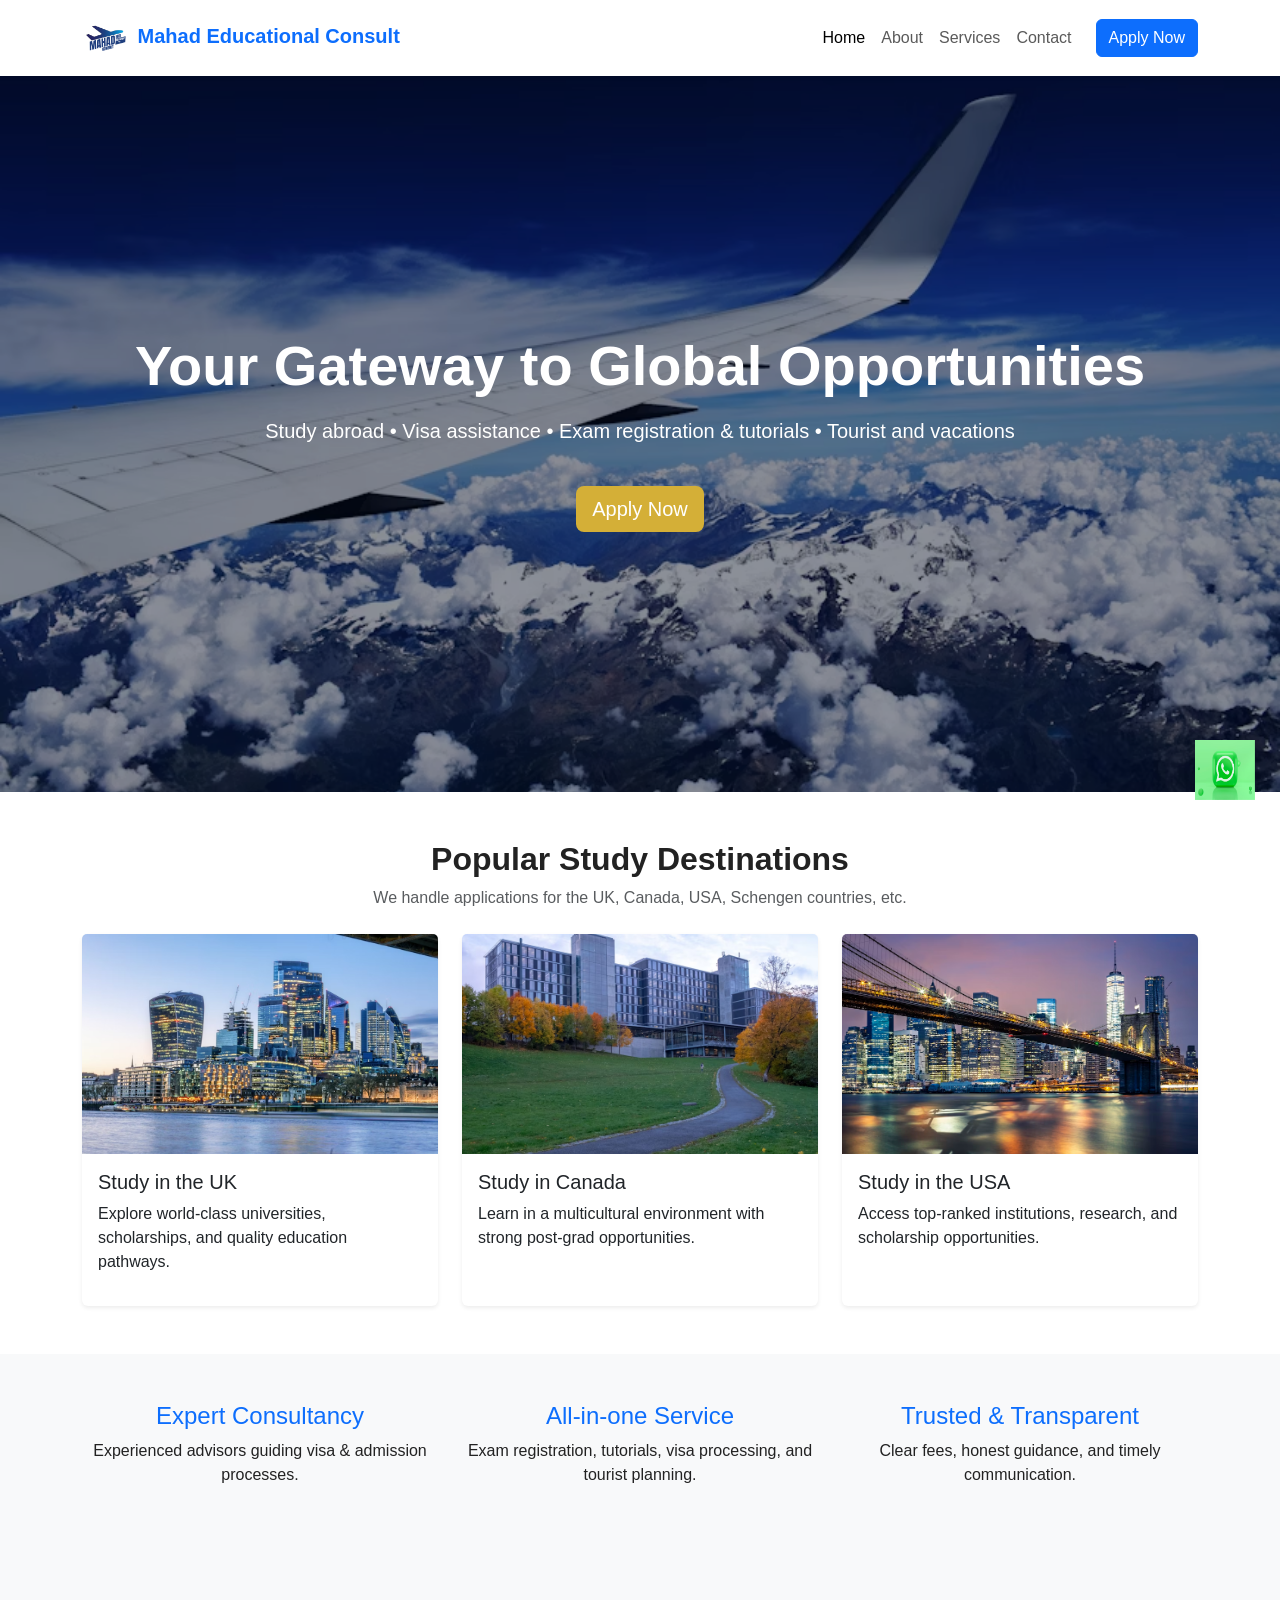
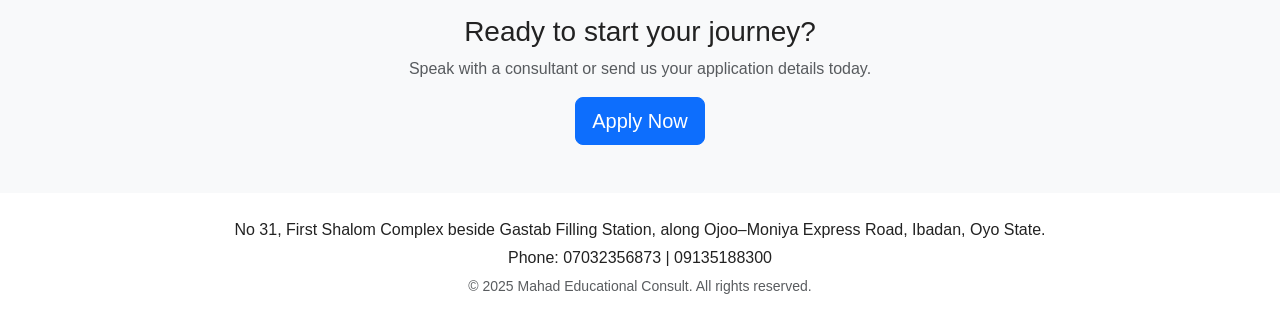
==== index.html @ 590d8e64 "initial website upload" ====
<!DOCTYPE html>
<html lang="en">
<head>
  <meta charset="utf-8" />
  <meta name="viewport" content="width=device-width, initial-scale=1" />
  <title>Mahad Educational Consult — Home</title>

  <!-- Bootstrap 5 CSS -->
  <link href="https://cdn.jsdelivr.net/npm/bootstrap@5.3.2/dist/css/bootstrap.min.css" rel="stylesheet">

  <!-- Custom CSS -->
  <link rel="stylesheet" href="css/style.css">
</head>
<body>

  <!-- NAVBAR -->
  <nav class="navbar navbar-expand-lg navbar-light bg-white shadow-sm fixed-top">
    <div class="container">
      <a class="navbar-brand" href="index.html">
        <!-- Replace logo.png with your actual logo (transparent preferred) -->
        <img src="images/logo.png" alt="Mahad Educational Consult" height="50">
        <span class="fw-bold text-primary d-none d-md-inline">Mahad Educational Consult</span>
      </a>
      <button class="navbar-toggler" type="button" data-bs-toggle="collapse" data-bs-target="#navMenu"
              aria-controls="navMenu" aria-expanded="false" aria-label="Toggle navigation">
        <span class="navbar-toggler-icon"></span>
      </button>

      <div class="collapse navbar-collapse" id="navMenu">
        <ul class="navbar-nav ms-auto mb-2 mb-lg-0 align-items-lg-center">
          <li class="nav-item"><a class="nav-link active" href="index.html">Home</a></li>
          <li class="nav-item"><a class="nav-link" href="about.html">About</a></li>
          <li class="nav-item"><a class="nav-link" href="services.html">Services</a></li>
          <li class="nav-item"><a class="nav-link" href="contact.html">Contact</a></li>
        </ul>
        <a class="btn btn-primary ms-lg-3" href="contact.html">Apply Now</a>
      </div>
    </div>
  </nav>

  <!-- HERO SECTION -->
  <header class="hero-section d-flex align-items-center text-center text-white">
    <div class="overlay"></div>
    <div class="container position-relative">
      <h1 class="display-4 fw-bold mb-3">Your Gateway to Global Opportunities</h1>
      <p class="lead mb-4 ">
        Study abroad • Visa assistance • Exam registration & tutorials • Tourist and vacations
      </p>
      <a class="btn btn-lg btn-gold mt-3" href="contact.html">Apply Now</a>
    </div>
  </header>

  <!-- DESTINATIONS (country cards) -->
  <section class="destinations py-5">
    <div class="container">
      <div class="text-center mb-4">
        <h2 class="fw-bold">Popular Study Destinations</h2>
        <p class="text-muted">We handle applications for the UK, Canada, USA, Schengen countries, etc.</p>
      </div>

      <div class="row g-4">
        <!-- UK -->
        <div class="col-md-4">
          <div class="card country-card h-100 border-0 shadow-sm">
            <img src="images/uk.jpg" class="card-img-top" alt="Study in the UK">
            <div class="card-body">
              <h5 class="card-title">Study in the UK</h5>
              <p class="card-text">Explore world-class universities, scholarships, and quality education pathways.</p>
              <a href="services.html#study" class="stretched-link"></a>
            </div>
          </div>
        </div>

        <!-- Canada -->
        <div class="col-md-4">
          <div class="card country-card h-100 border-0 shadow-sm">
            <img src="images/canada.jpg" class="card-img-top" alt="Study in Canada">
            <div class="card-body">
              <h5 class="card-title">Study in Canada</h5>
              <p class="card-text">Learn in a multicultural environment with strong post-grad opportunities.</p>
              <a href="services.html#study" class="stretched-link"></a>
            </div>
          </div>
        </div>

        <!-- USA -->
        <div class="col-md-4">
          <div class="card country-card h-100 border-0 shadow-sm">
            <img src="images/usa.jpg" class="card-img-top" alt="Study in USA">
            <div class="card-body">
              <h5 class="card-title">Study in the USA</h5>
              <p class="card-text">Access top-ranked institutions, research, and scholarship opportunities.</p>
              <a href="services.html#study" class="stretched-link"></a>
            </div>
          </div>
        </div>
      </div>
    </div>
  </section>

  <!-- WHY CHOOSE US -->
  <section class="why-choose-us py-5 bg-light">
    <div class="container">
      <div class="row text-center">
        <div class="col-md-4 mb-3">
          <h4>Expert Consultancy</h4>
          <p>Experienced advisors guiding visa & admission processes.</p>
        </div>
        <div class="col-md-4 mb-3">
          <h4>All-in-one Service</h4>
          <p>Exam registration, tutorials, visa processing, and tourist planning.</p>
        </div>
        <div class="col-md-4 mb-3">
          <h4>Trusted & Transparent</h4>
          <p>Clear fees, honest guidance, and timely communication.</p>
        </div>
      </div>
    </div>
  </section>

  <!-- SIMPLE CALL TO ACTION -->
  <section class="cta py-5">
    <div class="container text-center">
      <h3>Ready to start your journey?</h3>
      <p class="text-muted">Speak with a consultant or send us your application details today.</p>
      <a class="btn btn-primary btn-lg" href="contact.html">Apply Now</a>
    </div>
  </section>

  <!-- FOOTER -->
  <footer class="footer bg-white py-4">
    <div class="container text-center">
      <p class="mb-1">No 31, First Shalom Complex beside Gastab Filling Station, along Ojoo–Moniya Express Road, Ibadan, Oyo State.</p>
      <p class="mb-1">Phone: 07032356873 | 09135188300</p>
      <small class="text-muted">© 2025 Mahad Educational Consult. All rights reserved.</small>
    </div>
  </footer>

  <!-- Scroll to top button -->
  <button id="scrollTopBtn" title="Go to top">&uarr;</button>

  <!-- WhatsApp button -->
  <div class="whatsapp-float">
    <a href="https://wa.me/2347032356873" target="_blank" rel="noopener">
      <img src="images/whatsapp-icon.png" alt="Chat with us on WhatsApp" width="40" height="40">
    </a>
  </div>

  <!-- Bootstrap JS bundle -->
  <script src="https://cdn.jsdelivr.net/npm/bootstrap@5.3.2/dist/js/bootstrap.bundle.min.js"></script>

  <!-- Custom JS -->
  <script src="js/script.js"></script>
</body>
</html>
---- css/style.css ----
/* ----------------------------
   Global / Base
   ---------------------------- */
:root{
  --brand-blue: #0d6efd;
  --brand-gold: #d4af37; /* gold */
  --text-dark: #222;
}

body {
  font-family: 'Segoe UI', Tahoma, Geneva, Verdana, sans-serif;
  color: var(--text-dark);
  background: #fff;
  padding-top: 72px; /* offset for fixed navbar */
}

/* Links */
a { text-decoration: none; }

/* NAVBAR tweaks */
.navbar-brand img { max-height: 50px; }

/* ----------------------------
   Hero styles (home)
   ---------------------------- */
.hero-section {
  height: 80vh;
  min-height: 420px;
  background: url("../images/hero-bg.jpg") center center/cover no-repeat;
  position: relative;
  display: flex;
  align-items: center;
}
.hero-section .overlay { position:absolute; inset:0; background: rgba(2,10,28,0.45); }
.hero-content { position:relative; z-index:2; }
.hero-logo { max-width: 220px; }

/* simple gold button */
.btn-gold {
  background-color: var(--brand-gold);
  color: #fff;
  border: none;
}
.btn-gold:hover { background-color: #b58f2d; }

/* small hero variants for other pages */
.about-hero, .services-hero, .contact-hero {
  height: 35vh;
  min-height: 180px;
  background: linear-gradient(rgba(2,10,28,0.45), rgba(2,10,28,0.45));
  display:flex;
  align-items:center;
}
.about-hero .overlay, .services-hero .overlay, .contact-hero .overlay {
  display:none;
}

/* ----------------------------
   Cards & destinations
   ---------------------------- */
.country-card img,
.card-img-top {
  height: 220px;
  object-fit: cover;
}

/* Why choose us */
.why-choose-us h4 { color: var(--brand-blue); }

/* CTA */
.cta { background:#f8f9fa }

/* ----------------------------
   Scroll-top button
   ---------------------------- */
#scrollTopBtn {
  display: none;
  position: fixed;
  bottom: 40px;
  right: 40px;
  z-index: 999;
  font-size: 20px;
  background-color: var(--brand-gold);
  color: white;
  border: none;
  padding: 10px 12px;
  border-radius: 50%;
  cursor: pointer;
}
#scrollTopBtn:hover { opacity: 0.9; }

/* ----------------------------
   WhatsApp floating button
   ---------------------------- */
.whatsapp-float {
  position: fixed;
  bottom: 100px;
  right: 25px;
  z-index: 1000;
}
.whatsapp-float img { width: 60px; height: 60px; }

/* ----------------------------
   Footer
   ---------------------------- */
.footer { 
    background-color:  #003399;
    border-top: 1px solid #fff;
 }

/* Responsive tweaks */
@media (max-width: 767px) {
  .hero-section { height: 55vh; }
  .country-card img { height: 180px; }
}
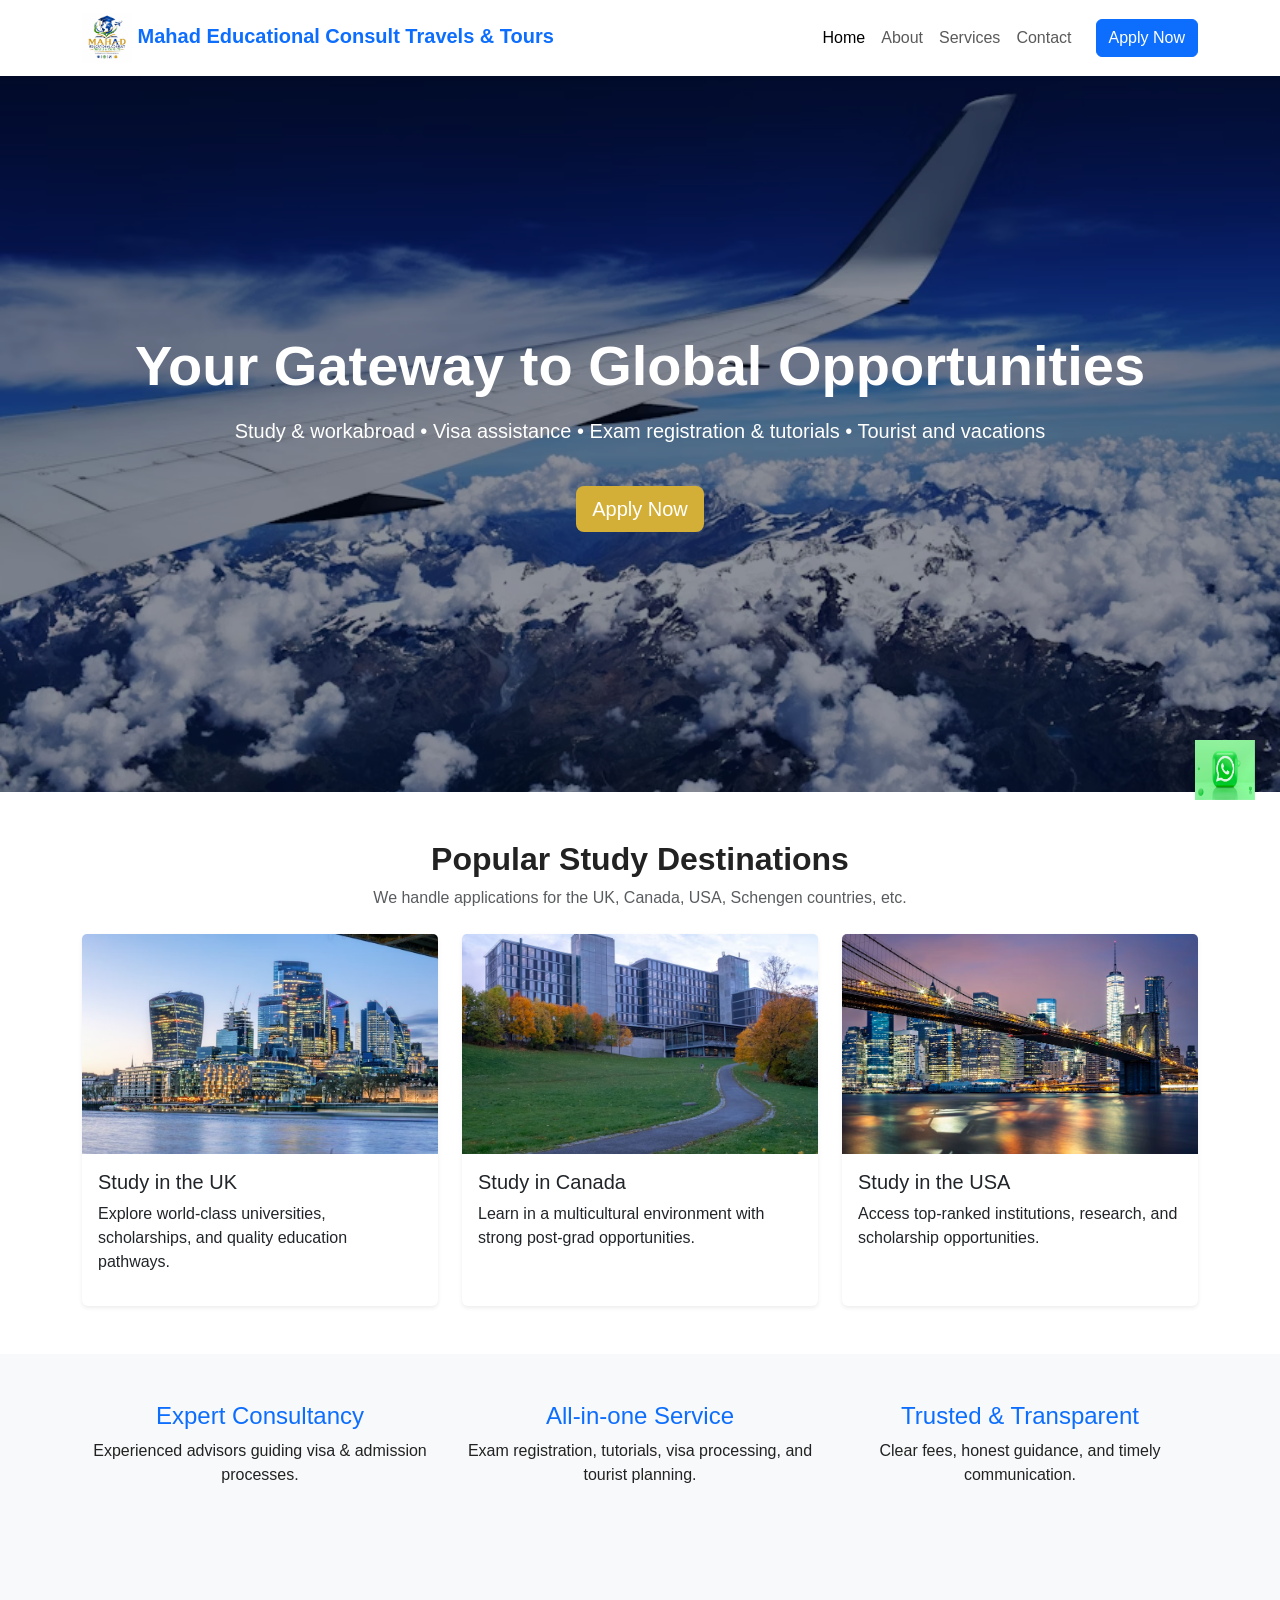
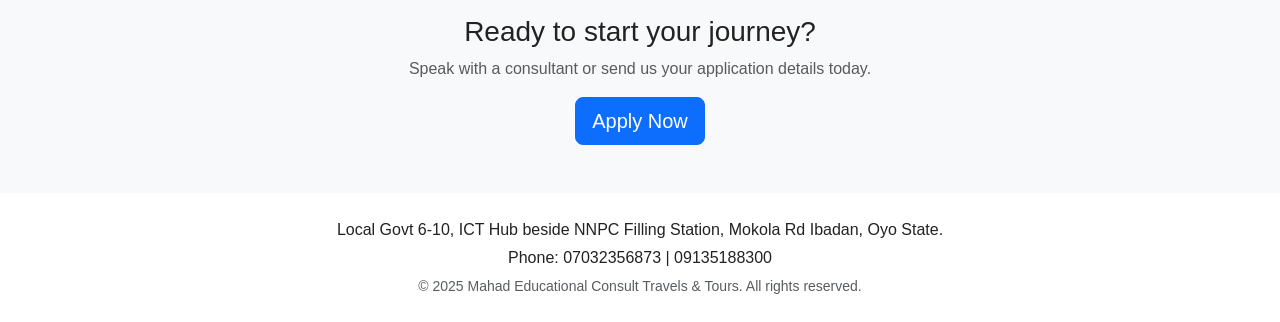
==== commit eb5d7909: "update mahad projet" ====
--- a/index.html
+++ b/index.html
@@ -3,7 +3,7 @@
 <head>
   <meta charset="utf-8" />
   <meta name="viewport" content="width=device-width, initial-scale=1" />
-  <title>Mahad Educational Consult — Home</title>
+  <title>Mahad Educational Consult Travels & Tours — Home</title>
 
   <!-- Bootstrap 5 CSS -->
   <link href="https://cdn.jsdelivr.net/npm/bootstrap@5.3.2/dist/css/bootstrap.min.css" rel="stylesheet">
@@ -18,8 +18,8 @@
     <div class="container">
       <a class="navbar-brand" href="index.html">
         <!-- Replace logo.png with your actual logo (transparent preferred) -->
-        <img src="images/logo.png" alt="Mahad Educational Consult" height="50">
-        <span class="fw-bold text-primary d-none d-md-inline">Mahad Educational Consult</span>
+        <img src="images/logo.jpeg" alt="Mahad Educational Consult" height="50">
+        <span class="fw-bold text-primary d-none d-md-inline">Mahad Educational Consult Travels & Tours</span>
       </a>
       <button class="navbar-toggler" type="button" data-bs-toggle="collapse" data-bs-target="#navMenu"
               aria-controls="navMenu" aria-expanded="false" aria-label="Toggle navigation">
@@ -44,7 +44,7 @@
     <div class="container position-relative">
       <h1 class="display-4 fw-bold mb-3">Your Gateway to Global Opportunities</h1>
       <p class="lead mb-4 ">
-        Study abroad • Visa assistance • Exam registration & tutorials • Tourist and vacations
+        Study & workabroad • Visa assistance • Exam registration & tutorials • Tourist and vacations
       </p>
       <a class="btn btn-lg btn-gold mt-3" href="contact.html">Apply Now</a>
     </div>
@@ -130,9 +130,9 @@
   <!-- FOOTER -->
   <footer class="footer bg-white py-4">
     <div class="container text-center">
-      <p class="mb-1">No 31, First Shalom Complex beside Gastab Filling Station, along Ojoo–Moniya Express Road, Ibadan, Oyo State.</p>
+      <p class="mb-1">Local Govt 6-10, ICT Hub beside NNPC Filling Station, Mokola Rd  Ibadan, Oyo State.</p>
       <p class="mb-1">Phone: 07032356873 | 09135188300</p>
-      <small class="text-muted">© 2025 Mahad Educational Consult. All rights reserved.</small>
+      <small class="text-muted">© 2025 Mahad Educational Consult Travels & Tours. All rights reserved.</small>
     </div>
   </footer>
 
